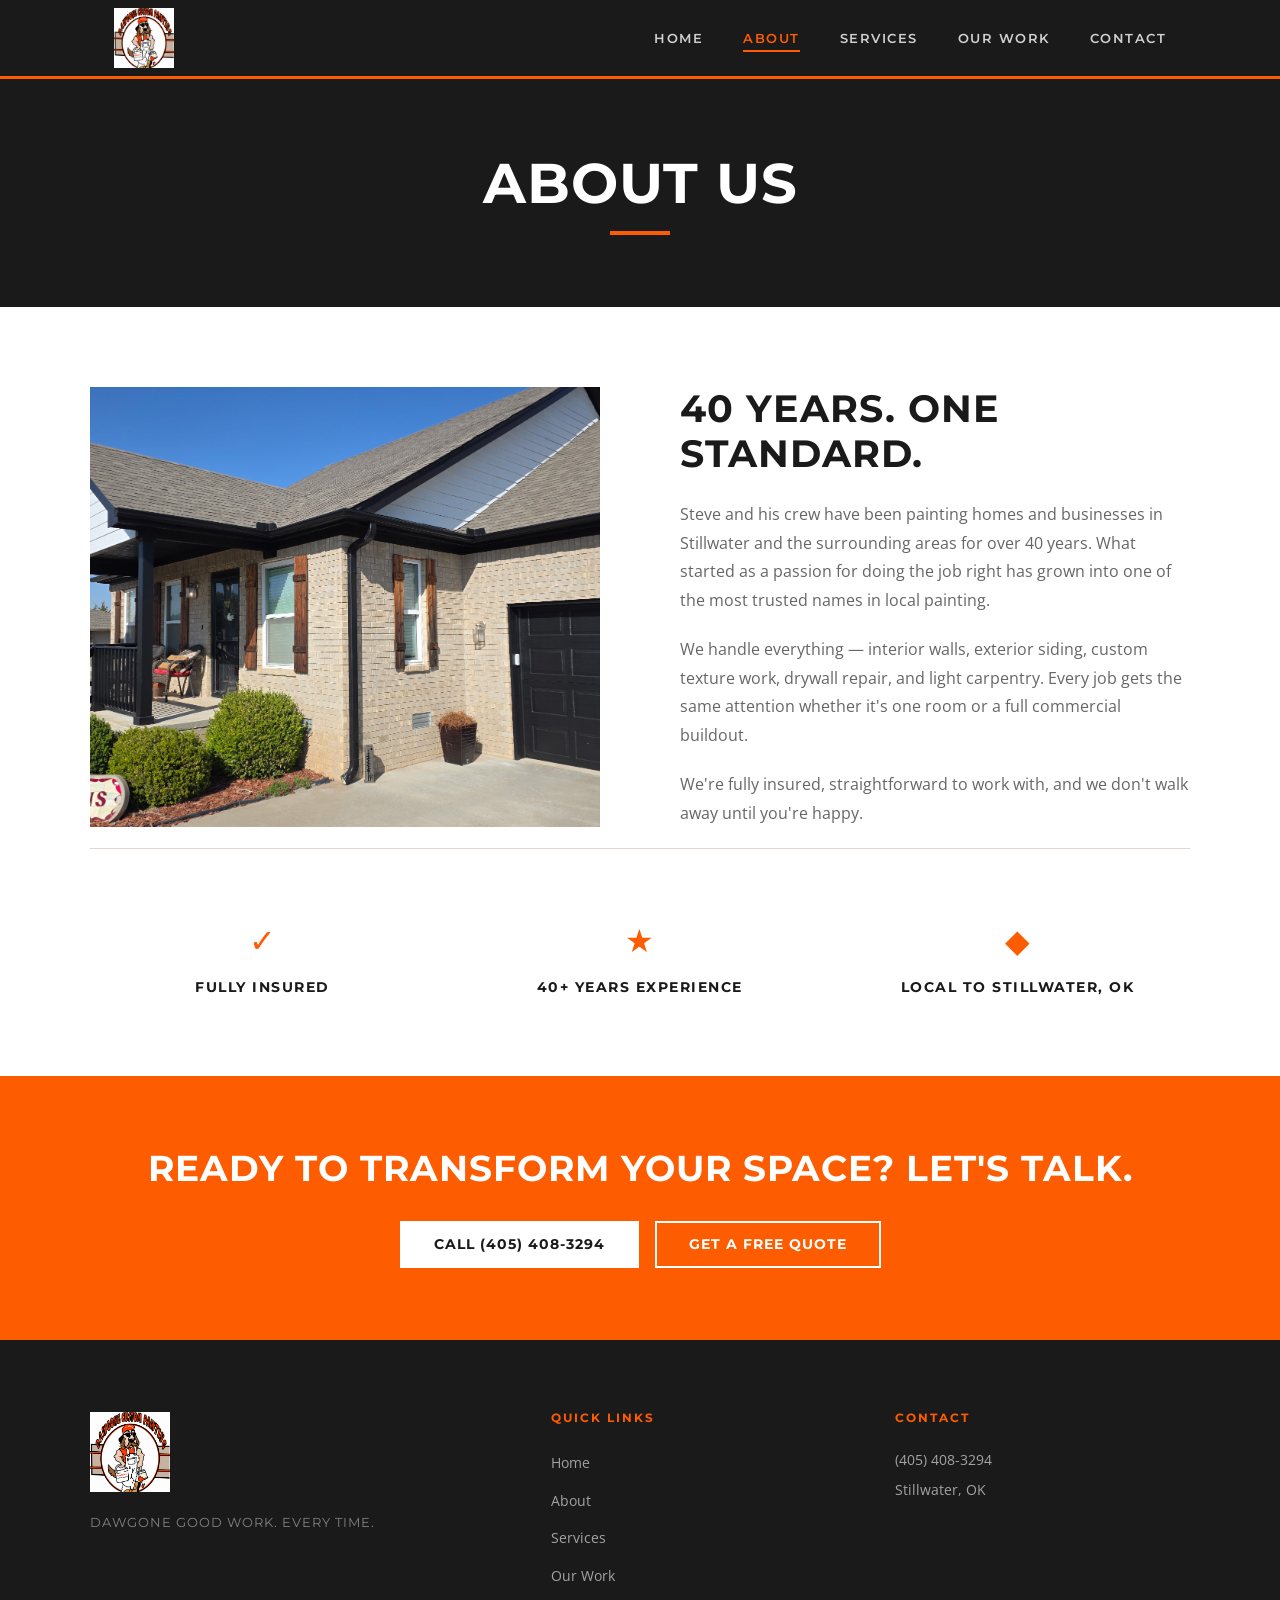
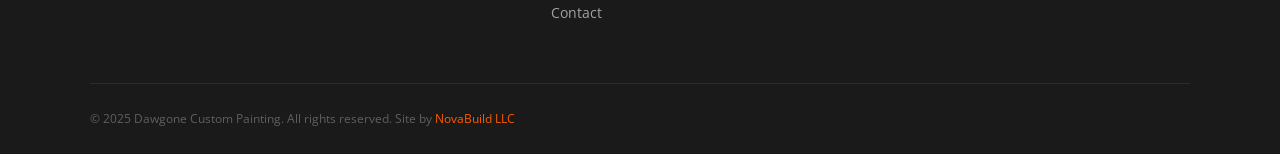
==== about.html @ 90fe37dc "redesign: editorial overhaul" ====
<!DOCTYPE html>
<html lang="en">
<head>
  <meta charset="UTF-8" />
  <meta name="viewport" content="width=device-width, initial-scale=1.0" />
  <title>About | Dawgone Custom Painting</title>
  <meta name="description" content="40 years of trusted painting in Stillwater, OK. Meet Steve and the Dawgone Custom Painting crew — licensed, insured, and built on doing the job right." />
  <meta property="og:title" content="About | Dawgone Custom Painting" />
  <meta property="og:description" content="40 years of trusted painting in Stillwater, OK. Licensed, insured, and built on doing the job right." />
  <meta property="og:type" content="website" />
  <link rel="stylesheet" href="style.css" />
</head>
<body>

  <!-- ============================================================
       NAVIGATION
       ============================================================ -->
  <nav class="nav" aria-label="Main navigation">
    <div class="nav__inner">
      <a href="index.html" class="nav__logo" aria-label="Dawgone Custom Painting — Home">
        <img src="DawgoneLogo.png" alt="Dawgone Custom Painting" />
      </a>
      <button class="nav__toggle" aria-label="Toggle navigation" aria-expanded="false">
        <span></span>
        <span></span>
        <span></span>
      </button>
      <ul class="nav__links">
        <li><a href="index.html">Home</a></li>
        <li><a href="about.html" class="active">About</a></li>
        <li><a href="services.html">Services</a></li>
        <li><a href="our-work.html">Our Work</a></li>
        <li><a href="contact.html">Contact</a></li>
      </ul>
    </div>
    <div class="nav__mobile" aria-label="Mobile navigation">
      <a href="index.html">Home</a>
      <a href="about.html" class="active">About</a>
      <a href="services.html">Services</a>
      <a href="our-work.html">Our Work</a>
      <a href="contact.html">Contact</a>
    </div>
  </nav>

  <!-- ============================================================
       PAGE HEADER
       ============================================================ -->
  <div class="page-header">
    <h1>About Us</h1>
    <div class="page-header__accent"></div>
  </div>

  <!-- ============================================================
       ABOUT CONTENT
       ============================================================ -->
  <section class="section section--white">
    <div class="about-layout">

      <div>
        <img src="images/project-exterior-black-after-2.jpg" alt="Completed exterior painting project by Dawgone Custom Painting" style="width:100%; height:440px; object-fit:cover; display:block;" />
      </div>

      <div class="about-text">
        <h2>40 Years. One Standard.</h2>
        <p>
          Steve and his crew have been painting homes and businesses in Stillwater
          and the surrounding areas for over 40 years. What started as a passion for
          doing the job right has grown into one of the most trusted names in local painting.
        </p>
        <p>
          We handle everything — interior walls, exterior siding, custom texture work,
          drywall repair, and light carpentry. Every job gets the same attention whether
          it's one room or a full commercial buildout.
        </p>
        <p>
          We're fully insured, straightforward to work with, and we don't walk away
          until you're happy.
        </p>
      </div>

    </div>

    <!-- Trust Points -->
    <div class="trust-points">
      <div class="trust-point">
        <span class="trust-point__icon">✓</span>
        <h4>Fully Insured</h4>
      </div>
      <div class="trust-point">
        <span class="trust-point__icon">★</span>
        <h4>40+ Years Experience</h4>
      </div>
      <div class="trust-point">
        <span class="trust-point__icon">◆</span>
        <h4>Local to Stillwater, OK</h4>
      </div>
    </div>

  </section>

  <!-- ============================================================
       CTA BANNER
       ============================================================ -->
  <section class="cta-banner">
    <h2>Ready to transform your space? Let's talk.</h2>
    <div class="cta-banner__buttons">
      <a href="tel:+14054083294" class="btn btn-white-solid">Call (405) 408-3294</a>
      <a href="contact.html" class="btn btn-outline-white">Get a Free Quote</a>
    </div>
  </section>

  <!-- ============================================================
       FOOTER
       ============================================================ -->
  <footer class="footer">
    <div class="footer__grid">
      <div>
        <a href="index.html" class="footer__logo">
          <img src="DawgoneLogo.png" alt="Dawgone Custom Painting" />
        </a>
        <p class="footer__tagline">Dawgone Good Work. Every Time.</p>
      </div>
      <div>
        <h4>Quick Links</h4>
        <ul class="footer__links">
          <li><a href="index.html">Home</a></li>
          <li><a href="about.html">About</a></li>
          <li><a href="services.html">Services</a></li>
          <li><a href="our-work.html">Our Work</a></li>
          <li><a href="contact.html">Contact</a></li>
        </ul>
      </div>
      <div>
        <h4>Contact</h4>
        <div class="footer__contact">
          <p><a href="tel:+14054083294">(405) 408-3294</a></p>
          <p>Stillwater, OK</p>
        </div>
      </div>
    </div>
    <div class="footer__bottom">
      <p>&copy; 2025 Dawgone Custom Painting. All rights reserved. Site by <a href="https://novabuildweb.com" target="_blank" rel="noopener" class="footer__novabuild">NovaBuild LLC</a></p>
    </div>
  </footer>

  <script src="script.js"></script>
</body>
</html>
---- style.css ----
/* ============================================================
   DAWGONE CUSTOM PAINTING — style.css
   ============================================================ */

@import url('https://fonts.googleapis.com/css2?family=Bebas+Neue&family=Montserrat:wght@600;700;800&family=Open+Sans:ital,wght@0,400;0,600;1,400&display=swap');

/* ---- Variables ---- */
:root {
  --orange: #FE5C00;
  --black: #1a1a1a;
  --charcoal: #222222;
  --cream: #FAF7F2;
  --white: #FFFFFF;
  --text: #2a2a2a;
  --text-light: #666666;
  --border: #e0d8cf;
}

/* ---- Reset ---- */
*, *::before, *::after {
  box-sizing: border-box;
  margin: 0;
  padding: 0;
}

html { scroll-behavior: smooth; }

body {
  font-family: 'Open Sans', sans-serif;
  background-color: var(--cream);
  color: var(--text);
  line-height: 1.7;
  font-size: 16px;
}

img { max-width: 100%; display: block; }
a { color: inherit; text-decoration: none; }
ul { list-style: none; }

/* ---- Typography ---- */
h1, h2, h3, h4 {
  font-family: 'Montserrat', sans-serif;
  font-weight: 700;
  text-transform: uppercase;
  letter-spacing: 1px;
  line-height: 1.15;
}

h1 { font-size: clamp(2.4rem, 5vw, 4.5rem); }
h2 { font-size: clamp(1.7rem, 3vw, 2.4rem); }
h3 { font-size: 1.25rem; }

p {
  font-size: 1rem;
  line-height: 1.8;
  color: var(--text-light);
}

/* ---- Layout ---- */
.container {
  max-width: 1100px;
  margin: 0 auto;
  padding: 0 1.5rem;
}

.section {
  padding: 5rem 1.5rem;
}

.section--white {
  background: var(--white);
}

/* ---- Grain Texture ---- */
.grain-bg {
  background-color: var(--cream);
  position: relative;
}
.grain-bg::after {
  content: '';
  position: absolute;
  inset: 0;
  background-image: url("data:image/svg+xml,%3Csvg xmlns='http://www.w3.org/2000/svg' width='300' height='300'%3E%3Cfilter id='noise'%3E%3CfeTurbulence type='fractalNoise' baseFrequency='0.65' numOctaves='3' stitchTiles='stitch'/%3E%3CfeColorMatrix type='saturate' values='0'/%3E%3C/filter%3E%3Crect width='300' height='300' filter='url(%23noise)' opacity='0.06'/%3E%3C/svg%3E");
  pointer-events: none;
  z-index: 1;
}

/* ---- Section Heading ---- */
.section-heading {
  text-align: center;
  margin-bottom: 3.5rem;
}
.section-heading h2 { color: var(--black); margin-bottom: 0.85rem; }
.section-heading__accent {
  width: 50px;
  height: 3px;
  background: var(--orange);
  margin: 0 auto;
}

/* ---- Buttons ---- */
.btn {
  display: inline-block;
  font-family: 'Montserrat', sans-serif;
  font-weight: 700;
  text-transform: uppercase;
  letter-spacing: 1px;
  font-size: 0.875rem;
  padding: 0.9rem 2rem;
  border: 2px solid transparent;
  cursor: pointer;
  transition: all 0.2s ease;
  text-decoration: none;
  line-height: 1;
}
.btn-primary {
  background: var(--orange);
  color: var(--white);
  border-color: var(--orange);
}
.btn-primary:hover { background: #c9621a; border-color: #c9621a; }

.btn-outline-dark {
  background: transparent;
  color: var(--black);
  border-color: var(--black);
}
.btn-outline-dark:hover { background: var(--black); color: var(--white); }

.btn-outline-white {
  background: transparent;
  color: var(--white);
  border-color: var(--white);
}
.btn-outline-white:hover { background: var(--white); color: var(--orange); }

.btn-white-solid {
  background: var(--white);
  color: var(--black);
  border-color: var(--white);
}
.btn-white-solid:hover { background: #efefef; }

/* ---- Image Placeholder ---- */
.img-placeholder {
  background: #E8E0D5;
  display: flex;
  align-items: center;
  justify-content: center;
  font-family: 'Open Sans', sans-serif;
  font-style: italic;
  color: #999;
  font-size: 0.9rem;
  width: 100%;
  min-height: 300px;
}

/* ============================================================
   NAVIGATION — dark background
   ============================================================ */
.nav {
  position: sticky;
  top: 0;
  z-index: 200;
  background: var(--black);
  border-bottom: 3px solid var(--orange);
}

.nav__inner {
  max-width: 1100px;
  margin: 0 auto;
  padding: 0 1.5rem;
  display: flex;
  align-items: center;
  justify-content: space-between;
  height: 76px;
}

.nav__logo img {
  height: 60px;
  width: auto;
}

.nav__links {
  display: flex;
  gap: 2.5rem;
  align-items: center;
}

.nav__links a {
  font-family: 'Montserrat', sans-serif;
  font-weight: 600;
  text-transform: uppercase;
  font-size: 13px;
  letter-spacing: 1.5px;
  color: rgba(255,255,255,0.8);
  padding-bottom: 4px;
  border-bottom: 2px solid transparent;
  transition: color 0.2s ease, border-color 0.2s ease;
}
.nav__links a:hover,
.nav__links a.active {
  color: var(--orange);
  border-bottom-color: var(--orange);
}

/* Hamburger toggle */
.nav__toggle {
  display: none;
  flex-direction: column;
  gap: 5px;
  background: none;
  border: none;
  cursor: pointer;
  padding: 4px;
}
.nav__toggle span {
  display: block;
  width: 26px;
  height: 2px;
  background: var(--white);
  transition: all 0.2s ease;
}

/* Mobile dropdown */
.nav__mobile {
  display: none;
  flex-direction: column;
  background: var(--black);
  border-top: 1px solid rgba(255,255,255,0.1);
  padding: 1rem 1.5rem 1.5rem;
  gap: 0;
}
.nav__mobile.open { display: flex; }
.nav__mobile a {
  font-family: 'Montserrat', sans-serif;
  font-weight: 600;
  text-transform: uppercase;
  font-size: 1rem;
  letter-spacing: 1px;
  color: rgba(255,255,255,0.8);
  padding: 0.85rem 0;
  border-bottom: 1px solid rgba(255,255,255,0.08);
  transition: color 0.2s ease;
}
.nav__mobile a:last-child { border-bottom: none; }
.nav__mobile a:hover,
.nav__mobile a.active { color: var(--orange); }

/* ============================================================
   PAGE HEADER BANNER (About, Services, Our Work, Contact)
   ============================================================ */
.page-header {
  background: var(--black);
  padding: 4.5rem 1.5rem;
  text-align: center;
}
.page-header h1 {
  color: var(--white);
  font-size: clamp(2rem, 5vw, 3.5rem);
  margin-bottom: 1rem;
}
.page-header__accent {
  width: 60px;
  height: 4px;
  background: var(--orange);
  margin: 0 auto;
}

/* ============================================================
   HERO — full-width background image
   ============================================================ */
.hero-full {
  position: relative;
  min-height: 90vh;
  display: flex;
  align-items: center;
  background-size: cover;
  background-position: center;
  background-repeat: no-repeat;
  padding: 5rem 1.5rem;
}

.hero-full__overlay {
  position: absolute;
  inset: 0;
  background: linear-gradient(135deg, rgba(26,26,26,0.78) 0%, rgba(26,26,26,0.55) 100%);
}

.hero-full__inner {
  position: relative;
  z-index: 2;
  max-width: 1100px;
  margin: 0 auto;
  width: 100%;
}

.hero-full__inner h1 {
  color: var(--white);
  font-size: clamp(2.5rem, 6vw, 5rem);
  font-weight: 800;
  margin-bottom: 1.25rem;
  max-width: 720px;
}
.hero-full__inner h1 span { color: var(--orange); }

.hero-full__inner p {
  font-size: clamp(1rem, 2vw, 1.25rem);
  color: rgba(255,255,255,0.85);
  max-width: 520px;
  margin-bottom: 2.25rem;
  line-height: 1.6;
}

.hero-full__buttons {
  display: flex;
  gap: 1rem;
  flex-wrap: wrap;
}

/* ============================================================
   STATS BAR
   ============================================================ */
.stats-bar {
  background: var(--charcoal);
  padding: 3rem 1.5rem;
  border-top: 1px solid rgba(255,255,255,0.05);
}
.stats-bar__inner {
  max-width: 1100px;
  margin: 0 auto;
  display: grid;
  grid-template-columns: repeat(3, 1fr);
  gap: 2rem;
  text-align: center;
}
.stats-bar__item {
  border-right: 1px solid rgba(255,255,255,0.1);
  padding: 0.5rem 1rem;
}
.stats-bar__item:last-child { border-right: none; }
.stats-bar__number {
  font-family: 'Montserrat', sans-serif;
  font-size: 2.75rem;
  font-weight: 800;
  color: var(--orange);
  display: block;
  line-height: 1;
  margin-bottom: 0.5rem;
}
.stats-bar__label {
  font-size: 0.82rem;
  text-transform: uppercase;
  letter-spacing: 1px;
  color: rgba(255,255,255,0.6);
  font-family: 'Open Sans', sans-serif;
}

/* ============================================================
   SERVICES — Photo Background Cards
   ============================================================ */
.services-photo {
  background: var(--white);
  padding: 5rem 1.5rem;
}

.services-photo__heading {
  max-width: 1100px;
  margin: 0 auto;
}

.services-photo__grid {
  max-width: 1100px;
  margin: 0 auto;
  display: grid;
  grid-template-columns: repeat(3, 1fr);
  gap: 1.25rem;
}

.service-photo-card {
  position: relative;
  background-size: cover;
  background-position: center;
  background-repeat: no-repeat;
  min-height: 420px;
  display: flex;
  align-items: flex-end;
  overflow: hidden;
}

.service-photo-card__overlay {
  position: absolute;
  inset: 0;
  background: linear-gradient(to top, rgba(26,26,26,0.88) 0%, rgba(26,26,26,0.2) 60%, transparent 100%);
  transition: background 0.3s ease;
}
.service-photo-card:hover .service-photo-card__overlay {
  background: linear-gradient(to top, rgba(26,26,26,0.95) 0%, rgba(26,26,26,0.5) 60%, rgba(26,26,26,0.1) 100%);
}

.service-photo-card__content {
  position: relative;
  z-index: 2;
  padding: 2rem;
}

.service-photo-card__content h3 {
  font-family: 'Montserrat', sans-serif;
  font-weight: 700;
  font-size: 1.35rem;
  text-transform: uppercase;
  letter-spacing: 1px;
  color: var(--white);
  margin-bottom: 0.75rem;
}

.service-photo-card__content p {
  font-size: 0.92rem;
  color: rgba(255,255,255,0.8);
  margin-bottom: 1.25rem;
  line-height: 1.65;
}

.services-more {
  text-align: center;
  margin-top: 2.75rem;
}
.services-more a {
  font-family: 'Montserrat', sans-serif;
  font-weight: 700;
  text-transform: uppercase;
  letter-spacing: 1px;
  font-size: 0.9rem;
  color: var(--orange);
  border-bottom: 2px solid var(--orange);
  padding-bottom: 2px;
  transition: opacity 0.2s ease;
}
.services-more a:hover { opacity: 0.75; }

/* ============================================================
   PORTFOLIO GRID
   ============================================================ */
.portfolio-section {
  padding: 5rem 1.5rem;
  background: var(--cream);
}

.portfolio-grid {
  max-width: 1100px;
  margin: 0 auto;
  display: grid;
  grid-template-columns: repeat(3, 1fr);
  gap: 0.75rem;
}

.portfolio-grid__item {
  aspect-ratio: 1 / 1;
  overflow: hidden;
  background: #ddd;
}

.portfolio-grid__item img {
  width: 100%;
  height: 100%;
  object-fit: cover;
  transition: transform 0.3s ease;
  display: block;
}

.portfolio-grid__item:hover img {
  transform: scale(1.05);
}

/* ============================================================
   BEFORE & AFTER
   ============================================================ */
.before-after-section {
  padding: 5rem 1.5rem;
  background: var(--white);
}

.before-after__rows {
  max-width: 1100px;
  margin: 0 auto;
  display: flex;
  flex-direction: column;
  gap: 1.5rem;
}

.before-after__row {
  display: grid;
  grid-template-columns: 1fr 1fr;
  gap: 1.25rem;
}

.before-after__item {
  position: relative;
  overflow: hidden;
  aspect-ratio: 4 / 3;
  background: #ddd;
}

.before-after__item img {
  width: 100%;
  height: 100%;
  object-fit: cover;
  display: block;
}

.ba-badge {
  position: absolute;
  top: 1rem;
  left: 1rem;
  font-family: 'Montserrat', sans-serif;
  font-weight: 700;
  font-size: 0.72rem;
  text-transform: uppercase;
  letter-spacing: 1.5px;
  padding: 0.3rem 0.75rem;
  border-radius: 2px;
}

.ba-badge--before {
  background: rgba(26,26,26,0.85);
  color: var(--white);
}

.ba-badge--after {
  background: var(--orange);
  color: var(--white);
}

/* ============================================================
   ABOUT / TRUST SECTION
   ============================================================ */
.about-trust-section {
  padding: 5rem 1.5rem;
  background: var(--cream);
}

.about-trust__inner {
  max-width: 1100px;
  margin: 0 auto;
  display: grid;
  grid-template-columns: 1fr 1fr;
  gap: 5rem;
  align-items: center;
}

.about-trust__image {
  overflow: hidden;
  border-left: 4px solid var(--orange);
}

.about-trust__image img {
  width: 100%;
  height: 520px;
  object-fit: cover;
  display: block;
}

.about-trust__text h2 {
  color: var(--black);
  margin-bottom: 1rem;
}

.about-trust__text p {
  margin-bottom: 1.25rem;
}

.about-trust__points {
  margin-top: 1.5rem;
  display: flex;
  flex-direction: column;
  gap: 0.6rem;
}

.about-trust__points li {
  font-family: 'Open Sans', sans-serif;
  font-size: 0.9rem;
  font-weight: 600;
  color: var(--text);
  display: flex;
  align-items: center;
  gap: 0.5rem;
}
.about-trust__points li::before {
  content: '✓';
  color: var(--orange);
  font-size: 1rem;
  font-weight: 900;
  flex-shrink: 0;
}

/* ============================================================
   TESTIMONIALS
   ============================================================ */
.testimonials {
  padding: 5rem 1.5rem;
}
.testimonials__grid {
  max-width: 1100px;
  margin: 0 auto;
  display: grid;
  grid-template-columns: repeat(3, 1fr);
  gap: 1.5rem;
  position: relative;
  z-index: 2;
}
.testimonial-card {
  background: var(--white);
  padding: 1.75rem;
  border-left: 4px solid var(--orange);
  box-shadow: 0 2px 16px rgba(0,0,0,0.06);
}
.testimonial-card p {
  font-size: 0.97rem;
  line-height: 1.75;
  color: var(--text);
  font-style: italic;
  margin-bottom: 1.25rem;
}
.testimonial-card__name {
  font-family: 'Open Sans', sans-serif;
  font-weight: 700;
  font-size: 0.82rem;
  text-transform: uppercase;
  letter-spacing: 0.5px;
  color: var(--black);
}
.testimonial-card__location {
  font-size: 0.78rem;
  color: var(--text-light);
  margin-top: 0.15rem;
}

/* ============================================================
   CTA DARK SECTION
   ============================================================ */
.cta-dark {
  background: var(--black);
  padding: 5rem 1.5rem;
  text-align: center;
}

.cta-dark__inner {
  max-width: 700px;
  margin: 0 auto;
}

.cta-dark h2 {
  color: var(--white);
  font-size: clamp(1.75rem, 3.5vw, 2.75rem);
  margin-bottom: 1rem;
}

.cta-dark p {
  color: rgba(255,255,255,0.65);
  font-size: 1.05rem;
  margin-bottom: 2.25rem;
}

/* ============================================================
   CTA BANNER (shared — kept for other pages)
   ============================================================ */
.cta-banner {
  background: var(--orange);
  padding: 4.5rem 1.5rem;
  text-align: center;
}
.cta-banner h2 {
  color: var(--white);
  font-size: clamp(1.5rem, 3vw, 2.25rem);
  margin-bottom: 2rem;
}
.cta-banner__buttons {
  display: flex;
  gap: 1rem;
  justify-content: center;
  flex-wrap: wrap;
}

/* ============================================================
   OLD HERO (kept for backward compat on inner pages)
   ============================================================ */
.hero {
  min-height: 85vh;
  display: flex;
  align-items: center;
  background-color: var(--cream);
  padding: 5rem 1.5rem;
  position: relative;
  overflow: hidden;
}
.hero::after {
  content: '';
  position: absolute;
  inset: 0;
  background-image: url("data:image/svg+xml,%3Csvg xmlns='http://www.w3.org/2000/svg' width='300' height='300'%3E%3Cfilter id='noise'%3E%3CfeTurbulence type='fractalNoise' baseFrequency='0.65' numOctaves='3' stitchTiles='stitch'/%3E%3CfeColorMatrix type='saturate' values='0'/%3E%3C/filter%3E%3Crect width='300' height='300' filter='url(%23noise)' opacity='0.06'/%3E%3C/svg%3E");
  pointer-events: none;
  z-index: 1;
}
.hero__inner {
  max-width: 1100px;
  margin: 0 auto;
  display: grid;
  grid-template-columns: 1fr 1fr;
  gap: 4rem;
  align-items: center;
  width: 100%;
  position: relative;
  z-index: 2;
}
.hero__text h1 { color: var(--black); margin-bottom: 1.25rem; }
.hero__text h1 span { color: var(--orange); }
.hero__text p {
  font-size: 1.1rem;
  color: var(--text-light);
  max-width: 480px;
  margin-bottom: 2rem;
}
.hero__buttons {
  display: flex;
  gap: 1rem;
  flex-wrap: wrap;
  margin-bottom: 2rem;
  align-items: center;
}
.hero__badges { display: flex; gap: 2rem; flex-wrap: wrap; }
.hero__badge {
  font-size: 0.78rem;
  font-weight: 700;
  text-transform: uppercase;
  letter-spacing: 0.5px;
  color: var(--text-light);
  display: flex;
  align-items: center;
  gap: 0.4rem;
}
.hero__badge::before { content: '✓'; color: var(--orange); font-size: 1rem; font-weight: 900; }
.hero__image { position: relative; display: flex; justify-content: center; }
.hero__image-frame {
  transform: rotate(2deg);
  border: 4px solid var(--orange);
  box-shadow: 10px 10px 0 rgba(232,119,34,0.12);
  overflow: hidden;
  width: 100%;
  max-width: 460px;
}
.hero__image-frame .img-placeholder { min-height: 460px; }

/* ============================================================
   ABOUT PAGE
   ============================================================ */
.about-layout {
  max-width: 1100px;
  margin: 0 auto;
  display: grid;
  grid-template-columns: 1fr 1fr;
  gap: 5rem;
  align-items: start;
}
.about-layout .img-placeholder { min-height: 440px; }
.about-text h2 { color: var(--black); margin-bottom: 1.5rem; }
.about-text p { margin-bottom: 1.25rem; }

.trust-points {
  max-width: 1100px;
  margin: 0 auto;
  padding-top: 4rem;
  border-top: 1px solid var(--border);
  display: grid;
  grid-template-columns: repeat(3, 1fr);
  gap: 2rem;
  text-align: center;
}
.trust-point__icon {
  font-size: 2rem;
  color: var(--orange);
  display: block;
  margin-bottom: 0.75rem;
}
.trust-point h4 {
  color: var(--black);
  font-size: 0.9rem;
  letter-spacing: 1.5px;
}

/* ============================================================
   SERVICES PAGE — Alternating Blocks
   ============================================================ */
.services-preview {
  background: var(--white);
  padding: 5rem 1.5rem;
}
.services-grid {
  max-width: 1100px;
  margin: 0 auto;
  display: grid;
  grid-template-columns: repeat(3, 1fr);
  gap: 1.5rem;
}
.service-card {
  background: var(--cream);
  padding: 2rem 1.75rem;
  border-top: 3px solid var(--orange);
  transition: box-shadow 0.2s ease;
}
.service-card:hover { box-shadow: 0 4px 20px rgba(0,0,0,0.07); }
.service-card__icon {
  font-size: 1.75rem;
  color: var(--orange);
  display: block;
  margin-bottom: 1rem;
  line-height: 1;
}
.service-card h3 { color: var(--black); font-size: 1rem; margin-bottom: 0.6rem; }
.service-card p { font-size: 0.9rem; line-height: 1.65; color: var(--text-light); margin: 0; }

.services-intro {
  max-width: 700px;
  margin: 0 auto 4rem;
  text-align: center;
  font-size: 1.05rem;
}

.service-block {
  max-width: 1100px;
  margin: 0 auto 5rem;
  display: grid;
  grid-template-columns: 1fr 1fr;
  gap: 4.5rem;
  align-items: center;
}
.service-block:last-of-type { margin-bottom: 0; }
.service-block--reverse { direction: rtl; }
.service-block--reverse > * { direction: ltr; }
.service-block__text h3 {
  font-family: 'Montserrat', sans-serif;
  font-size: 1.6rem;
  font-weight: 700;
  text-transform: uppercase;
  color: var(--orange);
  margin-bottom: 1rem;
  letter-spacing: 1px;
}
.service-block__text p { font-size: 1rem; line-height: 1.8; color: var(--text-light); }
.service-block .img-placeholder { min-height: 280px; }

/* ============================================================
   OUR WORK PAGE
   ============================================================ */
.work-intro {
  max-width: 680px;
  margin: 0 auto 3.5rem;
  text-align: center;
}
.work-grid {
  columns: 3;
  column-gap: 1.25rem;
  max-width: 1100px;
  margin: 0 auto;
}
.work-grid__item {
  break-inside: avoid;
  margin-bottom: 1.25rem;
  aspect-ratio: 4 / 3;
  background: #E8E0D5;
  display: flex;
  align-items: center;
  justify-content: center;
  font-style: italic;
  color: #999;
  font-size: 0.85rem;
  font-family: 'Open Sans', sans-serif;
}

/* ============================================================
   CONTACT PAGE
   ============================================================ */
.contact-layout {
  max-width: 1100px;
  margin: 0 auto;
  display: grid;
  grid-template-columns: 1fr 1.6fr;
  gap: 5rem;
  align-items: start;
}
.contact-info h2 { color: var(--black); margin-bottom: 2rem; }
.contact-detail { margin-bottom: 1.75rem; }
.contact-detail strong {
  display: block;
  font-family: 'Montserrat', sans-serif;
  font-size: 0.75rem;
  text-transform: uppercase;
  letter-spacing: 1.5px;
  color: var(--orange);
  margin-bottom: 0.3rem;
}
.contact-detail a {
  font-weight: 700;
  font-size: 1.1rem;
  color: var(--black);
  transition: color 0.2s ease;
}
.contact-detail a:hover { color: var(--orange); }
.contact-detail p { font-size: 0.92rem; color: var(--text-light); margin: 0; line-height: 1.5; }

.contact-form-wrap h3 { color: var(--black); margin-bottom: 1.5rem; font-size: 1.3rem; }

.form-group { margin-bottom: 1.25rem; }
.form-group label {
  display: block;
  font-family: 'Montserrat', sans-serif;
  font-size: 0.75rem;
  text-transform: uppercase;
  letter-spacing: 1px;
  color: var(--black);
  margin-bottom: 0.4rem;
}
.form-group input,
.form-group select,
.form-group textarea {
  width: 100%;
  padding: 0.85rem 1rem;
  border: 1px solid var(--border);
  background: var(--white);
  font-family: 'Open Sans', sans-serif;
  font-size: 1rem;
  color: var(--text);
  outline: none;
  transition: border-color 0.2s ease;
  appearance: none;
  -webkit-appearance: none;
}
.form-group input:focus,
.form-group select:focus,
.form-group textarea:focus { border-color: var(--orange); }
.form-group textarea { min-height: 130px; resize: vertical; }
.form-group select {
  background-image: url("data:image/svg+xml,%3Csvg xmlns='http://www.w3.org/2000/svg' width='12' height='8' viewBox='0 0 12 8'%3E%3Cpath d='M1 1l5 5 5-5' stroke='%23666' fill='none' stroke-width='1.5'/%3E%3C/svg%3E");
  background-repeat: no-repeat;
  background-position: right 1rem center;
  padding-right: 2.5rem;
}

.form-submit {
  width: 100%;
  background: var(--orange);
  color: var(--white);
  border: 2px solid var(--orange);
  font-family: 'Montserrat', sans-serif;
  font-weight: 700;
  font-size: 1rem;
  text-transform: uppercase;
  letter-spacing: 1px;
  padding: 1rem;
  cursor: pointer;
  transition: background 0.2s ease;
}
.form-submit:hover { background: #c9621a; border-color: #c9621a; }

.form-success {
  display: none;
  background: #f0faf3;
  border-left: 4px solid #2ecc71;
  padding: 1rem 1.25rem;
  margin-bottom: 1.5rem;
  color: #1a6e38;
  font-size: 0.95rem;
  line-height: 1.6;
}

/* ============================================================
   FOOTER
   ============================================================ */
.footer {
  background: var(--black);
  padding: 4.5rem 1.5rem 0;
}
.footer__grid {
  max-width: 1100px;
  margin: 0 auto;
  display: grid;
  grid-template-columns: 1.4fr 1fr 1fr;
  gap: 3rem;
  padding-bottom: 3.5rem;
  border-bottom: 1px solid rgba(255,255,255,0.08);
}
.footer__logo img { height: 80px; width: auto; margin-bottom: 1.25rem; }
.footer__tagline {
  font-family: 'Montserrat', sans-serif;
  font-size: 0.82rem;
  text-transform: uppercase;
  letter-spacing: 1px;
  color: rgba(255,255,255,0.45);
  line-height: 1.6;
}
.footer h4 {
  font-family: 'Montserrat', sans-serif;
  font-weight: 700;
  text-transform: uppercase;
  font-size: 0.72rem;
  letter-spacing: 2px;
  color: var(--orange);
  margin-bottom: 1.5rem;
}
.footer__links { display: flex; flex-direction: column; gap: 0.65rem; }
.footer__links a { font-size: 0.9rem; color: rgba(255,255,255,0.6); transition: color 0.2s ease; }
.footer__links a:hover { color: var(--white); }
.footer__contact p { font-size: 0.9rem; color: rgba(255,255,255,0.6); margin-bottom: 0.5rem; line-height: 1.5; }
.footer__contact a { color: rgba(255,255,255,0.6); transition: color 0.2s ease; }
.footer__contact a:hover { color: var(--white); }
.footer__bottom {
  max-width: 1100px;
  margin: 0 auto;
  padding: 1.5rem 0;
  display: flex;
  justify-content: space-between;
  align-items: center;
  flex-wrap: wrap;
  gap: 0.5rem;
}
.footer__bottom p { font-size: 0.78rem; color: rgba(255,255,255,0.3); margin: 0; }
.footer__novabuild { color: var(--orange); text-decoration: none; transition: text-decoration 0.2s ease; }
.footer__novabuild:hover { text-decoration: underline; }

/* ============================================================
   MEDIA QUERIES
   ============================================================ */
@media (max-width: 900px) {
  .services-photo__grid { grid-template-columns: 1fr; }
  .service-photo-card { min-height: 320px; }
  .before-after__row { grid-template-columns: 1fr; }
  .about-trust__inner { grid-template-columns: 1fr; gap: 2.5rem; }
  .about-trust__image img { height: 320px; }
}

@media (max-width: 768px) {
  /* Nav */
  .nav__links { display: none; }
  .nav__toggle { display: flex; }

  /* Hero full */
  .hero-full { min-height: 70vh; padding: 4rem 1.5rem; }

  /* Old hero */
  .hero { min-height: auto; padding: 3.5rem 1.5rem; align-items: flex-start; }
  .hero__inner { grid-template-columns: 1fr; gap: 2.5rem; }
  .hero__image { order: -1; }
  .hero__image-frame .img-placeholder { min-height: 300px; }

  /* Stats */
  .stats-bar__inner { grid-template-columns: 1fr; gap: 0; }
  .stats-bar__item { border-right: none; border-bottom: 1px solid rgba(255,255,255,0.1); padding: 1.5rem 0; }
  .stats-bar__item:last-child { border-bottom: none; }

  /* Portfolio */
  .portfolio-grid { grid-template-columns: repeat(2, 1fr); }

  /* Services grid */
  .services-grid { grid-template-columns: 1fr; }

  /* Testimonials */
  .testimonials__grid { grid-template-columns: 1fr; }

  /* About */
  .about-layout { grid-template-columns: 1fr; gap: 2.5rem; }
  .trust-points { grid-template-columns: 1fr; gap: 1.5rem; }

  /* Services page */
  .service-block { grid-template-columns: 1fr; gap: 2rem; }
  .service-block--reverse { direction: ltr; }

  /* Our work */
  .work-grid { columns: 2; }

  /* Contact */
  .contact-layout { grid-template-columns: 1fr; gap: 3rem; }

  /* Footer */
  .footer__grid { grid-template-columns: 1fr; gap: 2rem; }
  .footer__bottom { flex-direction: column; text-align: center; }

  /* CTA */
  .cta-banner__buttons { flex-direction: column; align-items: center; }
  .hero-full__buttons { flex-direction: column; align-items: flex-start; }
}

@media (max-width: 480px) {
  .hero__buttons { flex-direction: column; align-items: flex-start; }
  .hero__badges { flex-direction: column; gap: 0.75rem; }
  .portfolio-grid { grid-template-columns: 1fr; }
  .work-grid { columns: 1; }
  .btn { width: 100%; text-align: center; }
  .hero__buttons .btn { width: auto; }
  .hero-full__buttons .btn { width: 100%; text-align: center; }
}

/* ============================================================
   HOMEPAGE EDITORIAL REDESIGN
   ============================================================ */

/* ---- Hero: Full-width typographic ---- */
.hero-ed {
  background: #111111;
  padding: 4.5rem 5rem 4rem;
  display: flex;
  flex-direction: column;
  justify-content: flex-end;
}

.hero-ed__title {
  font-family: 'Bebas Neue', sans-serif;
  font-size: clamp(4.5rem, 10vw, 9rem);
  font-weight: 400;
  letter-spacing: 4px;
  line-height: 0.9;
  color: #F4F0EA;
  margin: 0;
}

.hero-ed__sub {
  font-family: 'Open Sans', sans-serif;
  font-style: italic;
  font-size: clamp(1rem, 1.8vw, 1.4rem);
  color: rgba(244,240,234,0.45);
  margin: 0.6rem 0 2.5rem 0;
  letter-spacing: 0.5px;
  line-height: 1;
}

.hero-ed__rule {
  width: 100%;
  height: 1px;
  background: rgba(255,255,255,0.1);
  margin-bottom: 2rem;
}

.hero-ed__bottom {
  display: flex;
  justify-content: space-between;
  align-items: center;
  gap: 2rem;
}

.hero-ed__eyebrow {
  font-family: 'Montserrat', sans-serif;
  font-size: 0.7rem;
  font-weight: 700;
  letter-spacing: 2px;
  text-transform: uppercase;
  color: rgba(244,240,234,0.35);
}

.hero-ed__actions {
  display: flex;
  gap: 2.5rem;
  align-items: center;
}

.hero-ed__cta {
  font-family: 'Montserrat', sans-serif;
  font-size: 0.78rem;
  font-weight: 700;
  letter-spacing: 1.5px;
  text-transform: uppercase;
  color: var(--orange);
  border-bottom: 2px solid var(--orange);
  padding-bottom: 2px;
  transition: opacity 0.2s;
}
.hero-ed__cta:hover { opacity: 0.7; }

.hero-ed__tel {
  font-family: 'Montserrat', sans-serif;
  font-size: 0.78rem;
  font-weight: 600;
  letter-spacing: 1px;
  color: rgba(244,240,234,0.4);
  transition: color 0.2s;
}
.hero-ed__tel:hover { color: rgba(244,240,234,0.8); }

/* ---- Hero Photo Banner ---- */
.hero-photo-banner {
  width: 100%;
  height: 58vh;
  min-height: 320px;
  overflow: hidden;
}

.hero-photo-banner img {
  width: 100%;
  height: 100%;
  object-fit: cover;
  object-position: center 30%;
  display: block;
}

/* ---- Manifesto Strip ---- */
.manifesto {
  background: #111111;
  padding: 2.25rem 2rem;
  text-align: center;
}

.manifesto p {
  display: flex;
  flex-wrap: wrap;
  justify-content: center;
  gap: 0.4rem 1.5rem;
  font-family: 'Bebas Neue', sans-serif;
  font-size: clamp(1.1rem, 2.4vw, 1.9rem);
  letter-spacing: 2px;
  color: rgba(255,255,255,0.85);
  margin: 0;
  line-height: 1;
}

.manifesto__accent { color: var(--orange); }

/* ---- Work Feature ---- */
.work-ed {
  background: #F4F0EA;
  padding: 6rem 4rem 6rem 5rem;
}

.work-ed__header {
  display: flex;
  justify-content: space-between;
  align-items: flex-end;
  margin-bottom: 3rem;
}

.work-ed__header-left { display: flex; flex-direction: column; gap: 0.25rem; }

.work-ed__label {
  font-family: 'Montserrat', sans-serif;
  font-size: 0.7rem;
  font-weight: 700;
  letter-spacing: 2.5px;
  text-transform: uppercase;
  color: var(--orange);
}

.work-ed__title {
  font-family: 'Bebas Neue', sans-serif;
  font-size: clamp(3.5rem, 6.5vw, 6rem);
  font-weight: 400;
  letter-spacing: 2px;
  line-height: 0.9;
  color: #111111;
  margin: 0;
  text-transform: none;
}

.work-ed__all-link {
  font-family: 'Montserrat', sans-serif;
  font-size: 0.8rem;
  font-weight: 700;
  letter-spacing: 1.5px;
  text-transform: uppercase;
  color: #111;
  border-bottom: 2px solid #111;
  padding-bottom: 2px;
  transition: color 0.2s, border-color 0.2s;
  white-space: nowrap;
  align-self: flex-end;
  margin-bottom: 0.25rem;
}
.work-ed__all-link:hover { color: var(--orange); border-color: var(--orange); }

.work-ed__grid {
  display: grid;
  grid-template-columns: 60% 1fr;
  gap: 0.75rem;
  height: 540px;
}

.work-ed__main {
  overflow: hidden;
  background: #d0c8be;
  height: 100%;
}

.work-ed__main img {
  width: 100%;
  height: 100%;
  object-fit: cover;
  display: block;
  transition: transform 0.5s ease;
}
.work-ed__main:hover img { transform: scale(1.03); }

.work-ed__stack {
  display: flex;
  flex-direction: column;
  gap: 0.75rem;
  height: 100%;
  background: #d0c8be;
}

.work-ed__stack img {
  width: 100%;
  flex: 1;
  object-fit: cover;
  display: block;
  min-height: 0;
  transition: transform 0.5s ease;
}
.work-ed__stack img:hover { transform: scale(1.03); }

/* ---- Services: Split layout ---- */
.svc-ed {
  background: #fff;
}

.svc-ed__inner {
  display: grid;
  grid-template-columns: 42% 1fr;
  min-height: 540px;
}

.svc-ed__text {
  padding: 5rem;
  display: flex;
  flex-direction: column;
  justify-content: center;
  border-right: 1px solid #e8e0d5;
}

.svc-ed__eyebrow {
  font-family: 'Montserrat', sans-serif;
  font-size: 0.7rem;
  font-weight: 700;
  letter-spacing: 2.5px;
  text-transform: uppercase;
  color: var(--orange);
  display: block;
  margin-bottom: 1.25rem;
}

.svc-ed__heading {
  font-family: 'Bebas Neue', sans-serif;
  font-size: clamp(2.75rem, 4.5vw, 4rem);
  font-weight: 400;
  letter-spacing: 2px;
  line-height: 1;
  color: #111;
  margin: 0 0 2.75rem 0;
  text-transform: none;
}

.svc-ed__items {
  list-style: none;
  padding: 0;
  margin: 0 0 2.5rem 0;
}

.svc-ed__items li {
  font-family: 'Montserrat', sans-serif;
  font-size: 0.95rem;
  font-weight: 600;
  color: #222;
  padding: 0.9rem 0;
  border-bottom: 1px solid #e8e0d5;
  letter-spacing: 0.5px;
  display: flex;
  align-items: center;
  gap: 0.85rem;
}

.svc-ed__items li:first-child { border-top: 1px solid #e8e0d5; }

.svc-ed__items li::before {
  content: '';
  display: block;
  width: 18px;
  height: 2px;
  background: var(--orange);
  flex-shrink: 0;
}

.svc-ed__link {
  font-family: 'Montserrat', sans-serif;
  font-size: 0.75rem;
  font-weight: 700;
  letter-spacing: 1.5px;
  text-transform: uppercase;
  color: #111;
  border-bottom: 2px solid #111;
  padding-bottom: 2px;
  display: inline-block;
  transition: color 0.2s, border-color 0.2s;
}
.svc-ed__link:hover { color: var(--orange); border-color: var(--orange); }

.svc-ed__photo {
  overflow: hidden;
  background: #d0c8be;
}

.svc-ed__photo img {
  width: 100%;
  height: 100%;
  object-fit: cover;
  display: block;
}

/* ---- About: Dark section, photo bleeds left edge ---- */
.about-ed {
  background: #111111;
  display: grid;
  grid-template-columns: 42% 1fr;
  min-height: 600px;
}

.about-ed__photo {
  overflow: hidden;
}

.about-ed__photo img {
  width: 100%;
  height: 100%;
  object-fit: cover;
  object-position: center;
  display: block;
}

.about-ed__content {
  padding: 5rem 5rem 5rem 5rem;
  display: flex;
  flex-direction: column;
  justify-content: center;
}

.about-ed__label {
  font-family: 'Montserrat', sans-serif;
  font-size: 0.7rem;
  font-weight: 700;
  letter-spacing: 2.5px;
  text-transform: uppercase;
  color: var(--orange);
  display: block;
  margin-bottom: 1.25rem;
}

.about-ed__title {
  font-family: 'Bebas Neue', sans-serif;
  font-size: clamp(2.5rem, 4.5vw, 4rem);
  font-weight: 400;
  letter-spacing: 2px;
  line-height: 1;
  color: #fff;
  margin: 0 0 2rem 0;
  text-transform: none;
}

.about-ed__content p {
  font-family: 'Open Sans', sans-serif;
  font-size: 0.97rem;
  color: rgba(255,255,255,0.65);
  line-height: 1.85;
  margin-bottom: 1.25rem;
  max-width: 480px;
}

.about-ed__link {
  display: inline-block;
  margin-top: 1.25rem;
  font-family: 'Montserrat', sans-serif;
  font-size: 0.8rem;
  font-weight: 700;
  letter-spacing: 1.5px;
  text-transform: uppercase;
  color: var(--orange);
  border-bottom: 2px solid var(--orange);
  padding-bottom: 2px;
  transition: opacity 0.2s;
}
.about-ed__link:hover { opacity: 0.75; }

/* ---- Voices: Staggered pull quotes ---- */
.voices-ed {
  background: #F4F0EA;
  padding: 6rem 5rem;
}

.voices-ed__label {
  display: block;
  font-family: 'Montserrat', sans-serif;
  font-size: 0.7rem;
  font-weight: 700;
  letter-spacing: 2.5px;
  text-transform: uppercase;
  color: var(--orange);
  margin-bottom: 4rem;
}

.voices-ed__quotes {
  max-width: 920px;
}

.vq {
  margin: 0 0 4rem 0;
}

.vq p {
  font-family: 'Open Sans', sans-serif;
  font-style: italic;
  color: #222;
  line-height: 1.65;
  margin: 0 0 0.75rem 0;
}

.vq cite {
  font-family: 'Montserrat', sans-serif;
  font-size: 0.72rem;
  font-weight: 700;
  letter-spacing: 1.5px;
  text-transform: uppercase;
  color: #aaa;
  font-style: normal;
}

.vq--1 {
  max-width: 680px;
  margin-left: 0;
}
.vq--1 p { font-size: clamp(1.2rem, 2.2vw, 1.6rem); }

.vq--2 {
  max-width: 540px;
  margin-left: 12%;
}
.vq--2 p { font-size: clamp(1rem, 1.6vw, 1.2rem); }

.vq--3 {
  max-width: 600px;
  margin-left: 0;
  margin-bottom: 0;
}
.vq--3 p { font-size: clamp(1.05rem, 1.8vw, 1.35rem); }

/* ---- CTA: Phone number as hero ---- */
.cta-ed {
  background: #fff;
  padding: 6rem 5rem;
  border-top: 1px solid #e8e0d5;
}

.cta-ed__inner {
  max-width: 1100px;
  margin: 0 auto;
  display: grid;
  grid-template-columns: 1fr 1fr;
  gap: 4rem;
  align-items: center;
}

.cta-ed__label {
  display: block;
  font-family: 'Montserrat', sans-serif;
  font-size: 0.7rem;
  font-weight: 700;
  letter-spacing: 2.5px;
  text-transform: uppercase;
  color: var(--orange);
  margin-bottom: 1.25rem;
}

.cta-ed__heading {
  font-family: 'Bebas Neue', sans-serif;
  font-size: clamp(2.75rem, 4.5vw, 4rem);
  font-weight: 400;
  letter-spacing: 2px;
  line-height: 0.95;
  color: #111;
  margin: 0 0 1.5rem 0;
  text-transform: none;
}

.cta-ed__sub {
  font-family: 'Open Sans', sans-serif;
  font-size: 0.95rem;
  color: #888;
  line-height: 1.75;
  max-width: 400px;
  margin: 0 0 1.75rem 0;
}

.cta-ed__form-link {
  font-family: 'Montserrat', sans-serif;
  font-size: 0.78rem;
  font-weight: 700;
  letter-spacing: 1.5px;
  text-transform: uppercase;
  color: #111;
  border-bottom: 2px solid #111;
  padding-bottom: 2px;
  transition: color 0.2s, border-color 0.2s;
}
.cta-ed__form-link:hover { color: var(--orange); border-color: var(--orange); }

.cta-ed__right {
  display: flex;
  flex-direction: column;
  align-items: flex-start;
  gap: 0.75rem;
  padding-left: 3rem;
  border-left: 3px solid var(--orange);
}

.cta-ed__number {
  font-family: 'Bebas Neue', sans-serif;
  font-size: clamp(3.5rem, 6vw, 5.5rem);
  font-weight: 400;
  letter-spacing: 2px;
  line-height: 0.9;
  color: var(--orange);
  display: block;
  transition: opacity 0.2s;
}
.cta-ed__number:hover { opacity: 0.8; }

.cta-ed__call-label {
  font-family: 'Montserrat', sans-serif;
  font-size: 0.7rem;
  font-weight: 700;
  letter-spacing: 2px;
  text-transform: uppercase;
  color: #aaa;
}

/* ============================================================
   HOMEPAGE EDITORIAL — RESPONSIVE
   ============================================================ */
@media (max-width: 1024px) {
  .hero-ed { padding: 4rem 3rem 3rem; }
  .work-ed { padding: 5rem 3rem; }
  .svc-ed__text { padding: 4rem 3rem; }
  .about-ed__content { padding: 4rem 3rem; }
  .voices-ed { padding: 5rem 3rem; }
  .cta-ed { padding: 5rem 3rem; }
  .work-ed__grid { height: 460px; }
}

@media (max-width: 768px) {
  /* Hero */
  .hero-ed { padding: 3rem 2rem 2.5rem; }
  .hero-ed__bottom { flex-direction: column; align-items: flex-start; gap: 1.25rem; }
  .hero-photo-banner { height: 50vw; min-height: 240px; }

  /* Manifesto */
  .manifesto p { font-size: clamp(0.95rem, 3.5vw, 1.4rem); gap: 0.3rem 1rem; }

  /* Work */
  .work-ed { padding: 4rem 2rem; }
  .work-ed__grid {
    grid-template-columns: 1fr;
    height: auto;
    gap: 0.5rem;
  }
  .work-ed__main { height: 60vw; min-height: 240px; }
  .work-ed__stack { flex-direction: row; height: 35vw; min-height: 160px; }
  .work-ed__stack img { width: 50%; height: 100%; }
  .work-ed__header { flex-direction: column; align-items: flex-start; gap: 1rem; }

  /* Services */
  .svc-ed__inner { grid-template-columns: 1fr; }
  .svc-ed__text { padding: 3.5rem 2rem; border-right: none; border-bottom: 1px solid #e8e0d5; }
  .svc-ed__photo { height: 55vw; min-height: 260px; }

  /* About */
  .about-ed { grid-template-columns: 1fr; }
  .about-ed__photo { height: 60vw; min-height: 260px; }
  .about-ed__content { padding: 3.5rem 2rem; }
  .about-ed__content p { max-width: none; }

  /* Voices */
  .voices-ed { padding: 4rem 2rem; }
  .vq--2 { margin-left: 0; }

  /* CTA */
  .cta-ed { padding: 4rem 2rem; }
  .cta-ed__inner { grid-template-columns: 1fr; gap: 3rem; }
  .cta-ed__right { padding-left: 2rem; }
  .cta-ed__number { font-size: clamp(3rem, 12vw, 5rem); }
}

@media (max-width: 480px) {
  .hero-ed { padding: 2.5rem 1.5rem 2rem; }
  .hero-ed__actions { gap: 1.5rem; }
  .work-ed { padding: 3rem 1.5rem; }
  .svc-ed__text { padding: 2.5rem 1.5rem; }
  .about-ed__content { padding: 3rem 1.5rem; }
  .voices-ed { padding: 3rem 1.5rem; }
  .cta-ed { padding: 3rem 1.5rem; }
  .work-ed__stack { flex-direction: column; height: auto; }
  .work-ed__stack img { width: 100%; height: 40vw; }
}

/* ============================================================
   HOMEPAGE REBUILD — Reference-style layout
   ============================================================ */

/* ---- Shared ---- */
.hp-container {
  max-width: 1100px;
  margin: 0 auto;
  padding: 0 2rem;
}

.hp-section {
  padding: 80px 0;
}

.hp-section__head {
  text-align: center;
  margin-bottom: 3rem;
}

.hp-label {
  display: inline-block;
  font-family: 'Montserrat', sans-serif;
  font-size: 0.7rem;
  font-weight: 700;
  letter-spacing: 2.5px;
  text-transform: uppercase;
  color: var(--orange);
  margin-bottom: 0.75rem;
}

.hp-heading {
  font-family: 'Montserrat', sans-serif;
  font-size: clamp(1.75rem, 3vw, 2.5rem);
  font-weight: 800;
  color: #111;
  line-height: 1.15;
  margin: 0;
  text-transform: none;
  letter-spacing: -0.5px;
}

/* ---- Buttons ---- */
.hp-btn {
  display: inline-block;
  font-family: 'Montserrat', sans-serif;
  font-weight: 700;
  font-size: 0.875rem;
  letter-spacing: 0.5px;
  text-transform: uppercase;
  padding: 0.95rem 2rem;
  cursor: pointer;
  transition: all 0.2s ease;
  text-decoration: none;
  border: 2px solid transparent;
}

.hp-btn--orange {
  background: var(--orange);
  color: #fff;
  border-color: var(--orange);
}
.hp-btn--orange:hover { background: #d94d00; border-color: #d94d00; }

.hp-btn--outline {
  background: transparent;
  color: #fff;
  border-color: rgba(255,255,255,0.7);
}
.hp-btn--outline:hover { background: rgba(255,255,255,0.12); }

.hp-btn--dark {
  background: #111;
  color: #fff;
  border-color: #111;
  margin-top: 0.5rem;
}
.hp-btn--dark:hover { background: #333; border-color: #333; }

.hp-btn--white {
  background: #fff;
  color: #111;
  border-color: #fff;
}
.hp-btn--white:hover { background: #f0ebe4; border-color: #f0ebe4; }

.hp-btn--outline-white {
  background: transparent;
  color: #fff;
  border-color: rgba(255,255,255,0.6);
}
.hp-btn--outline-white:hover { background: rgba(255,255,255,0.1); }

/* ---- Hero ---- */
.hp-hero {
  position: relative;
  min-height: 82vh;
  display: flex;
  align-items: center;
  background-size: cover;
  background-position: center 30%;
  background-repeat: no-repeat;
  padding: 6rem 2rem;
}

.hp-hero__overlay {
  position: absolute;
  inset: 0;
  background: rgba(15, 15, 15, 0.62);
}

.hp-hero__inner {
  position: relative;
  z-index: 2;
  max-width: 780px;
  margin: 0 auto 0 0;
  padding-left: 2rem;
}

.hp-hero__eyebrow {
  display: block;
  font-family: 'Montserrat', sans-serif;
  font-size: 0.72rem;
  font-weight: 700;
  letter-spacing: 2.5px;
  text-transform: uppercase;
  color: var(--orange);
  margin-bottom: 1rem;
}

.hp-hero__title {
  font-family: 'Montserrat', sans-serif;
  font-size: clamp(2rem, 4.5vw, 3.75rem);
  font-weight: 800;
  color: #fff;
  line-height: 1.1;
  margin: 0 0 1.25rem 0;
  letter-spacing: -0.5px;
  text-transform: none;
}

.hp-hero__sub {
  font-family: 'Open Sans', sans-serif;
  font-size: clamp(1rem, 1.6vw, 1.15rem);
  color: rgba(255,255,255,0.8);
  line-height: 1.6;
  margin: 0 0 2.25rem 0;
}

.hp-hero__btns {
  display: flex;
  gap: 1rem;
  flex-wrap: wrap;
  margin-bottom: 2rem;
}

.hp-hero__badges {
  display: flex;
  align-items: center;
  gap: 0.75rem;
  flex-wrap: wrap;
  font-family: 'Montserrat', sans-serif;
  font-size: 0.72rem;
  font-weight: 600;
  letter-spacing: 1px;
  text-transform: uppercase;
  color: rgba(255,255,255,0.55);
}

.hp-hero__badge-dot { color: var(--orange); }

/* ---- Trust Bar ---- */
.hp-trust {
  background: #111;
  padding: 2.5rem 2rem;
}

.hp-trust__inner {
  max-width: 1100px;
  margin: 0 auto;
  display: flex;
  align-items: center;
  justify-content: space-around;
  gap: 1rem;
}

.hp-trust__item {
  text-align: center;
  display: flex;
  flex-direction: column;
  gap: 0.3rem;
}

.hp-trust__num {
  font-family: 'Montserrat', sans-serif;
  font-size: clamp(1.5rem, 2.5vw, 2rem);
  font-weight: 800;
  color: var(--orange);
  line-height: 1;
}

.hp-trust__label {
  font-family: 'Montserrat', sans-serif;
  font-size: 0.68rem;
  font-weight: 600;
  letter-spacing: 1.5px;
  text-transform: uppercase;
  color: rgba(255,255,255,0.45);
}

.hp-trust__divider {
  width: 1px;
  height: 48px;
  background: rgba(255,255,255,0.1);
  flex-shrink: 0;
}

/* ---- Services ---- */
.hp-services {
  background: #F4F0EA;
}

.hp-cards {
  display: grid;
  grid-template-columns: repeat(3, 1fr);
  gap: 1.5rem;
}

.hp-card {
  background: #fff;
  display: flex;
  flex-direction: column;
}

.hp-card__img {
  height: 220px;
  overflow: hidden;
  background: #d0c8be;
}

.hp-card__img img {
  width: 100%;
  height: 100%;
  object-fit: cover;
  display: block;
  transition: transform 0.4s ease;
}
.hp-card:hover .hp-card__img img { transform: scale(1.04); }

.hp-card__body {
  padding: 1.75rem 1.5rem 2rem;
  flex: 1;
  display: flex;
  flex-direction: column;
}

.hp-card__body h3 {
  font-family: 'Montserrat', sans-serif;
  font-size: 1.1rem;
  font-weight: 700;
  color: #111;
  margin: 0 0 0.75rem 0;
  text-transform: none;
  letter-spacing: 0;
}

.hp-card__body p {
  font-size: 0.92rem;
  color: #777;
  line-height: 1.7;
  margin: 0 0 1.25rem 0;
  flex: 1;
}

.hp-card__link {
  font-family: 'Montserrat', sans-serif;
  font-size: 0.75rem;
  font-weight: 700;
  letter-spacing: 1px;
  text-transform: uppercase;
  color: var(--orange);
  transition: opacity 0.2s;
  align-self: flex-start;
}
.hp-card__link:hover { opacity: 0.7; }

/* ---- About ---- */
.hp-about {
  background: #fff;
  padding: 0;
}

.hp-about__grid {
  display: grid;
  grid-template-columns: 48% 1fr;
  min-height: 520px;
}

.hp-about__img {
  overflow: hidden;
  background: #d0c8be;
}

.hp-about__img img {
  width: 100%;
  height: 100%;
  object-fit: cover;
  object-position: center;
  display: block;
}

.hp-about__content {
  padding: 5rem 4rem;
  display: flex;
  flex-direction: column;
  justify-content: center;
}

.hp-about__content .hp-heading {
  margin: 0.6rem 0 1.5rem;
}

.hp-about__content p {
  font-size: 0.97rem;
  color: #666;
  line-height: 1.8;
  margin-bottom: 1rem;
  max-width: 460px;
}

.hp-about__points {
  display: grid;
  grid-template-columns: 1fr 1fr;
  gap: 0.5rem 1.5rem;
  margin: 1.25rem 0 2rem;
}

.hp-about__points span {
  font-family: 'Montserrat', sans-serif;
  font-size: 0.78rem;
  font-weight: 700;
  color: #333;
  letter-spacing: 0.3px;
}

.hp-about__points span { color: #333; }

/* ---- Reviews ---- */
.hp-reviews {
  background: #F4F0EA;
}

.hp-review-grid {
  display: grid;
  grid-template-columns: repeat(3, 1fr);
  gap: 1.5rem;
}

.hp-review {
  background: #fff;
  padding: 2rem 1.75rem;
  border-top: 3px solid var(--orange);
  display: flex;
  flex-direction: column;
}

.hp-review__stars {
  color: var(--orange);
  font-size: 1rem;
  letter-spacing: 2px;
  margin-bottom: 1rem;
}

.hp-review p {
  font-size: 0.95rem;
  color: #444;
  line-height: 1.75;
  font-style: italic;
  flex: 1;
  margin-bottom: 1.5rem;
}

.hp-review__name {
  font-family: 'Montserrat', sans-serif;
  font-size: 0.8rem;
  font-weight: 700;
  color: #111;
  text-transform: uppercase;
  letter-spacing: 0.5px;
}

.hp-review__loc {
  font-size: 0.78rem;
  color: #aaa;
  margin-top: 0.2rem;
}

/* ---- CTA ---- */
.hp-cta {
  background: #111;
  padding: 80px 0;
}

.hp-cta__inner {
  display: flex;
  align-items: center;
  justify-content: space-between;
  gap: 3rem;
  flex-wrap: wrap;
}

.hp-cta__heading {
  font-family: 'Montserrat', sans-serif;
  font-size: clamp(1.75rem, 3vw, 2.5rem);
  font-weight: 800;
  color: #fff;
  line-height: 1.15;
  margin: 0 0 0.75rem;
  letter-spacing: -0.5px;
  text-transform: none;
}

.hp-cta__text p {
  font-size: 1rem;
  color: rgba(255,255,255,0.55);
  margin: 0;
  line-height: 1.6;
}

.hp-cta__actions {
  display: flex;
  gap: 1rem;
  flex-wrap: wrap;
  flex-shrink: 0;
}

/* ============================================================
   HOMEPAGE REBUILD — RESPONSIVE
   ============================================================ */
@media (max-width: 900px) {
  .hp-cards { grid-template-columns: 1fr; max-width: 480px; margin: 0 auto; }
  .hp-review-grid { grid-template-columns: 1fr; max-width: 480px; margin: 0 auto; }
  .hp-about__grid { grid-template-columns: 1fr; }
  .hp-about__img { height: 55vw; min-height: 260px; }
  .hp-about__content { padding: 3.5rem 2rem; }
  .hp-trust__divider { display: none; }
  .hp-trust__inner { flex-wrap: wrap; gap: 2rem; justify-content: center; }
}

@media (max-width: 768px) {
  .hp-section { padding: 60px 0; }
  .hp-hero { min-height: 72vh; padding: 4rem 1.5rem; }
  .hp-hero__inner { padding-left: 0; }
  .hp-hero__btns { flex-direction: column; align-items: flex-start; }
  .hp-cta__inner { flex-direction: column; align-items: flex-start; }
  .hp-cta__actions { width: 100%; }
  .hp-cta { padding: 60px 0; }
}

@media (max-width: 480px) {
  .hp-cards { max-width: none; }
  .hp-review-grid { max-width: none; }
  .hp-about__content { padding: 2.5rem 1.5rem; }
  .hp-about__points { grid-template-columns: 1fr; }
  .hp-btn { width: 100%; text-align: center; }
  .hp-cta__actions .hp-btn { width: 100%; text-align: center; }
}
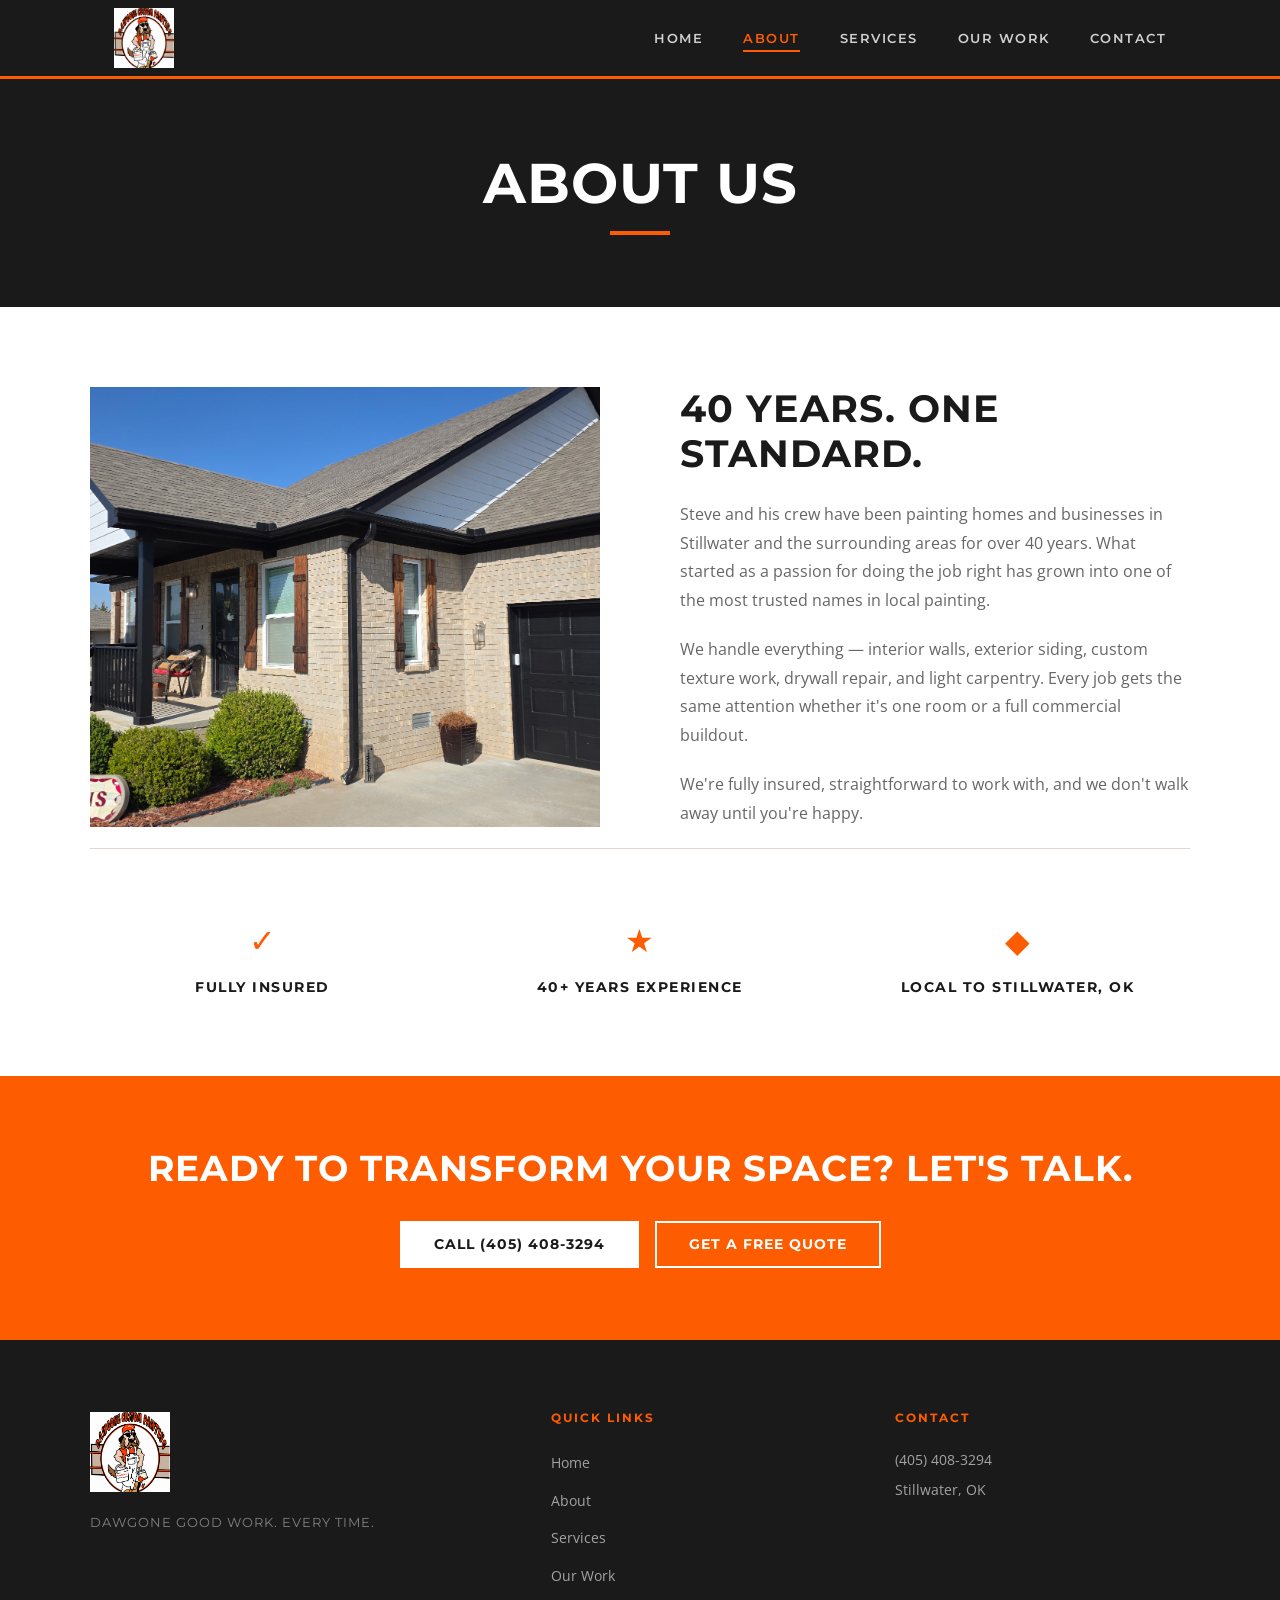
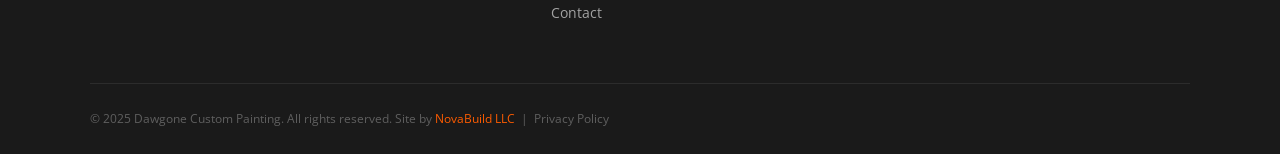
==== commit 7a9f7931: "add privacy policy" ====
--- a/about.html
+++ b/about.html
@@ -1,14 +1,19 @@
 <!DOCTYPE html>
 <html lang="en">
 <head>
+  <meta name="google-site-verification" content="q7cGQc_5XUCVXm-Hsppt7SCKDKBP_JudoUsNENX-S5E" />
   <meta charset="UTF-8" />
   <meta name="viewport" content="width=device-width, initial-scale=1.0" />
-  <title>About | Dawgone Custom Painting</title>
-  <meta name="description" content="40 years of trusted painting in Stillwater, OK. Meet Steve and the Dawgone Custom Painting crew — licensed, insured, and built on doing the job right." />
-  <meta property="og:title" content="About | Dawgone Custom Painting" />
-  <meta property="og:description" content="40 years of trusted painting in Stillwater, OK. Licensed, insured, and built on doing the job right." />
+  <title>About Us | Dawgone Painting — Stillwater, OK Painters</title>
+  <meta name="description" content="Meet the team at Dawgone Painting. Over 40 years of professional painting experience in Stillwater, OK. Owner-operated, insured, and committed to quality." />
+  <meta property="og:title" content="About Us | Dawgone Painting — Stillwater, OK Painters" />
+  <meta property="og:description" content="40 years of trusted painting in Stillwater, OK. Insured and built on doing the job right." />
   <meta property="og:type" content="website" />
   <link rel="stylesheet" href="style.css" />
+  <link rel="icon" type="image/png" sizes="32x32" href="/favicon/favicon-32x32.png">
+  <link rel="icon" type="image/png" sizes="16x16" href="/favicon/favicon-16x16.png">
+  <link rel="apple-touch-icon" sizes="180x180" href="/favicon/apple-touch-icon.png">
+  <link rel="manifest" href="/favicon/site.webmanifest">
 </head>
 <body>
 
@@ -139,7 +144,7 @@
       </div>
     </div>
     <div class="footer__bottom">
-      <p>&copy; 2025 Dawgone Custom Painting. All rights reserved. Site by <a href="https://novabuildweb.com" target="_blank" rel="noopener" class="footer__novabuild">NovaBuild LLC</a></p>
+      <p>&copy; 2025 Dawgone Custom Painting. All rights reserved. Site by <a href="https://novabuildweb.com" target="_blank" rel="noopener" class="footer__novabuild">NovaBuild LLC</a> &nbsp;|&nbsp; <a href="privacy.html">Privacy Policy</a></p>
     </div>
   </footer>
 
--- a/style.css
+++ b/style.css
@@ -481,23 +481,23 @@
 }
 
 .before-after__rows {
-  max-width: 1100px;
+  max-width: 900px;
   margin: 0 auto;
   display: flex;
   flex-direction: column;
-  gap: 1.5rem;
+  gap: 1.25rem;
 }
 
 .before-after__row {
   display: grid;
   grid-template-columns: 1fr 1fr;
-  gap: 1.25rem;
+  gap: 3.5rem;
 }
 
 .before-after__item {
   position: relative;
   overflow: hidden;
-  aspect-ratio: 4 / 3;
+  aspect-ratio: 16 / 10;
   background: #ddd;
 }
 
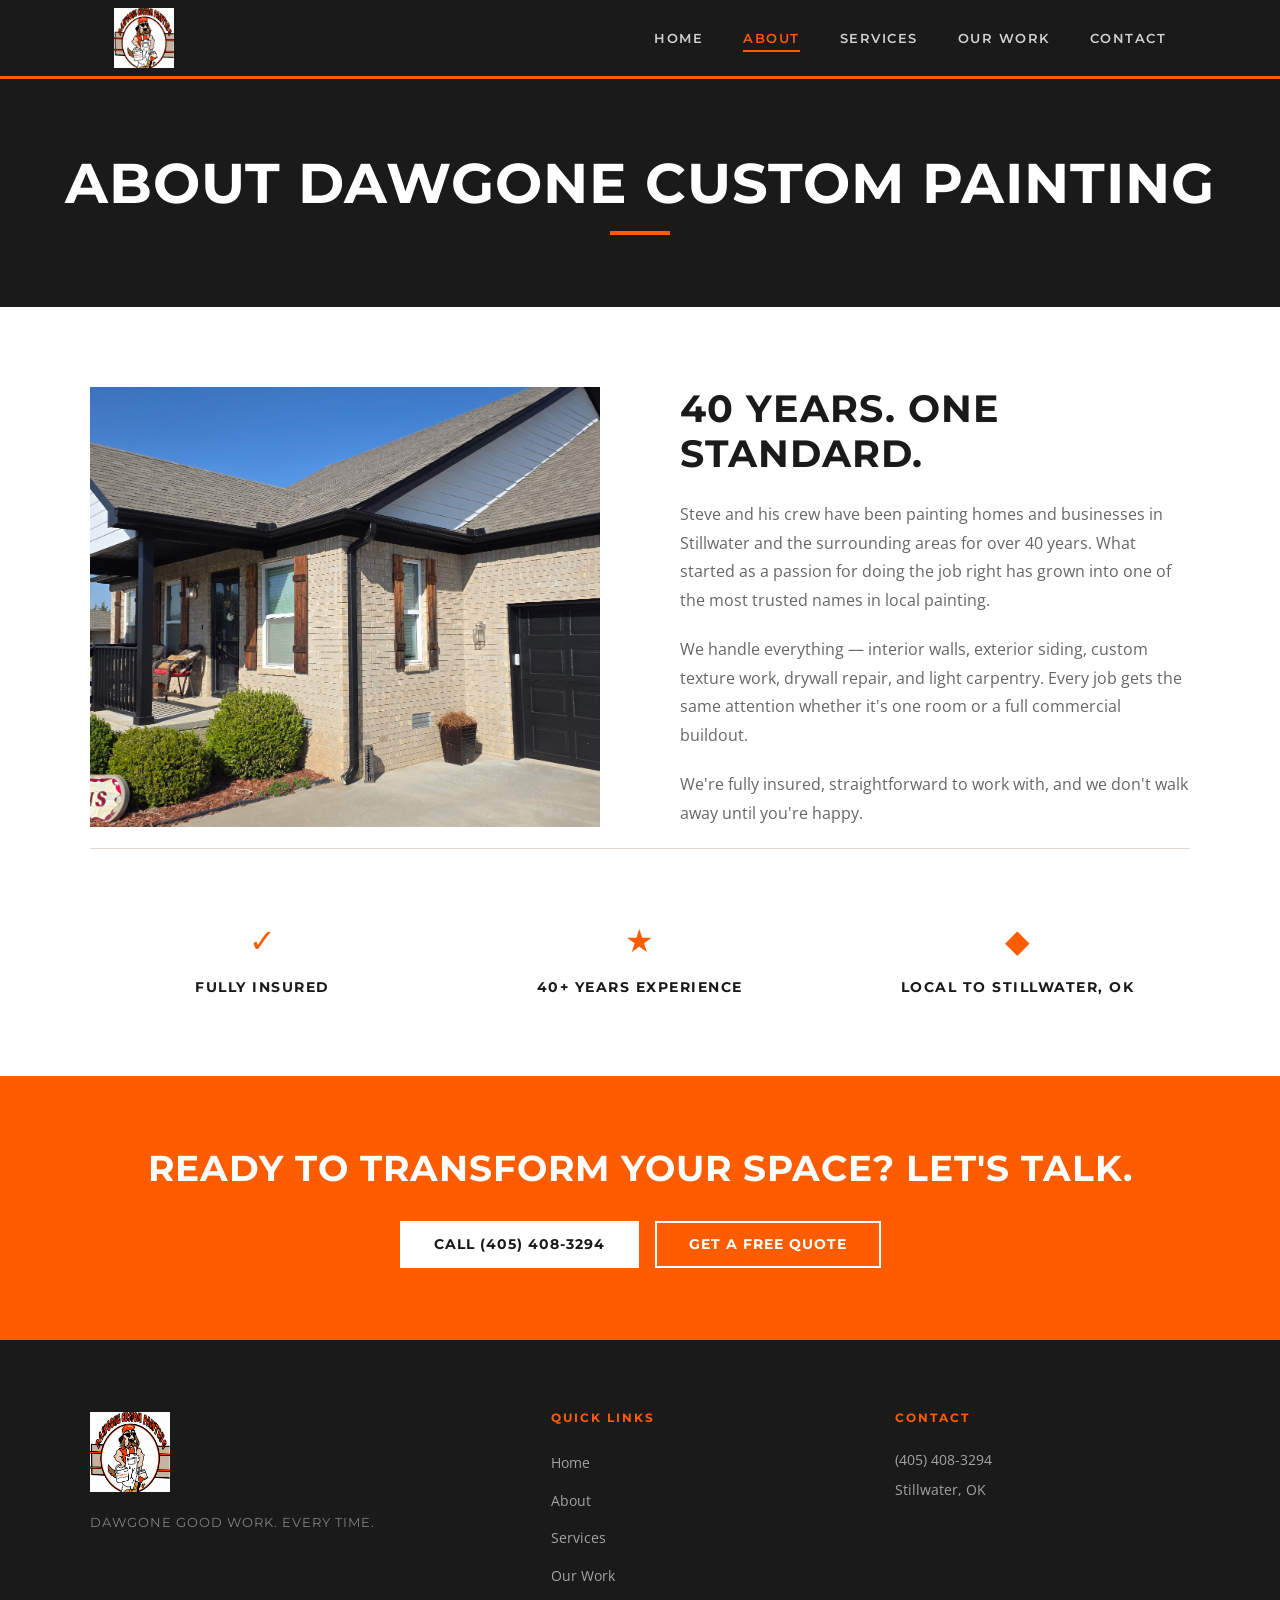
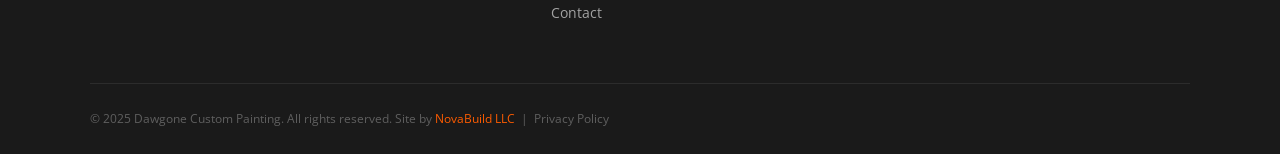
==== commit 33ac1e97: "SEO audit and improvements — schema, titles, headings, areas served, image compression Co-Authored-B" ====
--- a/about.html
+++ b/about.html
@@ -4,9 +4,9 @@
   <meta name="google-site-verification" content="q7cGQc_5XUCVXm-Hsppt7SCKDKBP_JudoUsNENX-S5E" />
   <meta charset="UTF-8" />
   <meta name="viewport" content="width=device-width, initial-scale=1.0" />
-  <title>About Us | Dawgone Painting — Stillwater, OK Painters</title>
-  <meta name="description" content="Meet the team at Dawgone Painting. Over 40 years of professional painting experience in Stillwater, OK. Owner-operated, insured, and committed to quality." />
-  <meta property="og:title" content="About Us | Dawgone Painting — Stillwater, OK Painters" />
+  <title>About Steve | Dawgone Custom Painting — Painting Contractor in Stillwater, OK</title>
+  <meta name="description" content="Meet Steve, owner of Dawgone Custom Painting. A trusted painting contractor in Stillwater, OK for over 40 years. Owner-operated, fully insured, no subcontractors." />
+  <meta property="og:title" content="About Steve | Dawgone Custom Painting — Painting Contractor in Stillwater, OK" />
   <meta property="og:description" content="40 years of trusted painting in Stillwater, OK. Insured and built on doing the job right." />
   <meta property="og:type" content="website" />
   <link rel="stylesheet" href="style.css" />
@@ -14,6 +14,24 @@
   <link rel="icon" type="image/png" sizes="16x16" href="/favicon/favicon-16x16.png">
   <link rel="apple-touch-icon" sizes="180x180" href="/favicon/apple-touch-icon.png">
   <link rel="manifest" href="/favicon/site.webmanifest">
+  <script type="application/ld+json">
+  {
+    "@context": "https://schema.org",
+    "@type": "Painter",
+    "name": "Dawgone Custom Painting",
+    "url": "https://dawgonecustompainting.com",
+    "telephone": "+14054083294",
+    "description": "Owner-operated painting contractor serving Stillwater, OK and surrounding areas for over 40 years.",
+    "address": {
+      "@type": "PostalAddress",
+      "addressLocality": "Stillwater",
+      "addressRegion": "OK",
+      "addressCountry": "US"
+    },
+    "areaServed": ["Stillwater, OK", "Perkins, OK", "Cushing, OK", "Guthrie, OK", "Perry, OK", "Pawnee, OK", "Edmond, OK"],
+    "priceRange": "$$"
+  }
+  </script>
 </head>
 <body>
 
@@ -51,7 +69,7 @@
        PAGE HEADER
        ============================================================ -->
   <div class="page-header">
-    <h1>About Us</h1>
+    <h1>About Dawgone Custom Painting</h1>
     <div class="page-header__accent"></div>
   </div>
 
--- a/style.css
+++ b/style.css
@@ -2050,6 +2050,57 @@
 .hp-about__points span { color: #333; }
 
 /* ---- Reviews ---- */
+/* ---- Boone Pickens Featured Section ---- */
+.hp-boone {
+  background: #1a1a1a;
+  color: #fff;
+}
+.hp-boone .hp-label {
+  color: var(--orange);
+}
+.hp-boone .hp-heading {
+  color: #fff;
+}
+.hp-boone__sub {
+  text-align: center;
+  max-width: 680px;
+  margin: 0 auto 2.5rem;
+  color: #ccc;
+  font-size: 1.05rem;
+  line-height: 1.7;
+}
+.hp-boone__gallery {
+  display: grid;
+  grid-template-columns: 1fr 1fr;
+  gap: 1.25rem;
+  max-width: 1000px;
+  margin: 0 auto 1.5rem;
+}
+.hp-boone__img-wrap {
+  overflow: hidden;
+  border-radius: 8px;
+  box-shadow: 0 6px 24px rgba(0,0,0,0.4);
+  aspect-ratio: 4/3;
+}
+.hp-boone__img-wrap img {
+  width: 100%;
+  height: 100%;
+  object-fit: cover;
+  display: block;
+  transition: transform 0.4s ease;
+}
+.hp-boone__img-wrap img:hover {
+  transform: scale(1.03);
+}
+.hp-boone__caption {
+  text-align: center;
+  max-width: 640px;
+  margin: 0 auto;
+  color: #999;
+  font-size: 0.88rem;
+  line-height: 1.6;
+}
+
 .hp-reviews {
   background: #F4F0EA;
 }
@@ -2143,12 +2194,17 @@
    ============================================================ */
 @media (max-width: 900px) {
   .hp-cards { grid-template-columns: 1fr; max-width: 480px; margin: 0 auto; }
-  .hp-review-grid { grid-template-columns: 1fr; max-width: 480px; margin: 0 auto; }
+  .hp-review-grid { grid-template-columns: repeat(2, 1fr); }
   .hp-about__grid { grid-template-columns: 1fr; }
   .hp-about__img { height: 55vw; min-height: 260px; }
   .hp-about__content { padding: 3.5rem 2rem; }
   .hp-trust__divider { display: none; }
   .hp-trust__inner { flex-wrap: wrap; gap: 2rem; justify-content: center; }
+  .hp-boone__gallery { grid-template-columns: 1fr 1fr; }
+}
+
+@media (max-width: 600px) {
+  .hp-boone__gallery { grid-template-columns: 1fr; }
 }
 
 @media (max-width: 768px) {
@@ -2163,9 +2219,120 @@
 
 @media (max-width: 480px) {
   .hp-cards { max-width: none; }
-  .hp-review-grid { max-width: none; }
+  .hp-review-grid { grid-template-columns: 1fr; max-width: none; }
   .hp-about__content { padding: 2.5rem 1.5rem; }
   .hp-about__points { grid-template-columns: 1fr; }
   .hp-btn { width: 100%; text-align: center; }
   .hp-cta__actions .hp-btn { width: 100%; text-align: center; }
 }
+
+/* ============================================================
+   NAV — Leave a Review button
+   ============================================================ */
+.nav__review-btn {
+  background: var(--orange) !important;
+  color: #fff !important;
+  border-color: transparent !important;
+  padding: 0.5rem 1.1rem !important;
+  font-size: 0.75rem !important;
+  letter-spacing: 1px !important;
+  border: none !important;
+  border-bottom: none !important;
+  transition: background 0.2s ease !important;
+  white-space: nowrap;
+}
+.nav__review-btn:hover {
+  background: #d94d00 !important;
+  color: #fff !important;
+  border-bottom-color: transparent !important;
+}
+
+.nav__mobile-review-btn {
+  color: var(--orange) !important;
+  font-weight: 700 !important;
+  border-top: 2px solid var(--orange) !important;
+  border-bottom: none !important;
+  margin-top: 0.5rem;
+  padding-top: 1rem !important;
+}
+.nav__mobile-review-btn:hover { color: #fff !important; }
+
+/* ============================================================
+   HOMEPAGE — Leave a Review Section
+   ============================================================ */
+.hp-leave-review {
+  background: #fff;
+  padding: 80px 0;
+  border-top: 1px solid #e8e0d5;
+  text-align: center;
+}
+
+.hp-leave-review__inner {
+  max-width: 620px;
+  margin: 0 auto;
+  display: flex;
+  flex-direction: column;
+  align-items: center;
+  gap: 1.25rem;
+}
+
+.hp-leave-review__stars {
+  color: var(--orange);
+  font-size: 1.75rem;
+  letter-spacing: 4px;
+}
+
+.hp-leave-review__heading {
+  font-family: 'Montserrat', sans-serif;
+  font-size: clamp(1.75rem, 3vw, 2.5rem);
+  font-weight: 800;
+  color: #111;
+  line-height: 1.15;
+  margin: 0;
+  text-transform: none;
+  letter-spacing: -0.5px;
+}
+
+.hp-leave-review__sub {
+  font-size: 1rem;
+  color: #777;
+  line-height: 1.75;
+  max-width: 500px;
+  margin: 0;
+}
+
+.hp-leave-review__btn {
+  margin-top: 0.5rem;
+  font-size: 1rem !important;
+  padding: 1.1rem 2.5rem !important;
+}
+
+@media (max-width: 480px) {
+  .hp-leave-review__btn { width: 100%; text-align: center; }
+}
+
+/* ---- Areas We Serve ---- */
+.hp-areas { background: var(--cream); }
+.hp-areas__body {
+  max-width: 720px;
+  margin: 0 auto 2rem;
+  text-align: center;
+  font-size: 1rem;
+  color: var(--text-light);
+  line-height: 1.8;
+}
+.hp-areas__towns {
+  display: flex;
+  flex-wrap: wrap;
+  justify-content: center;
+  gap: 0.6rem;
+}
+.hp-areas__towns span {
+  background: var(--white);
+  border: 1px solid var(--border);
+  border-radius: 99px;
+  padding: 0.35rem 1rem;
+  font-size: 0.88rem;
+  font-weight: 600;
+  color: var(--charcoal);
+}
